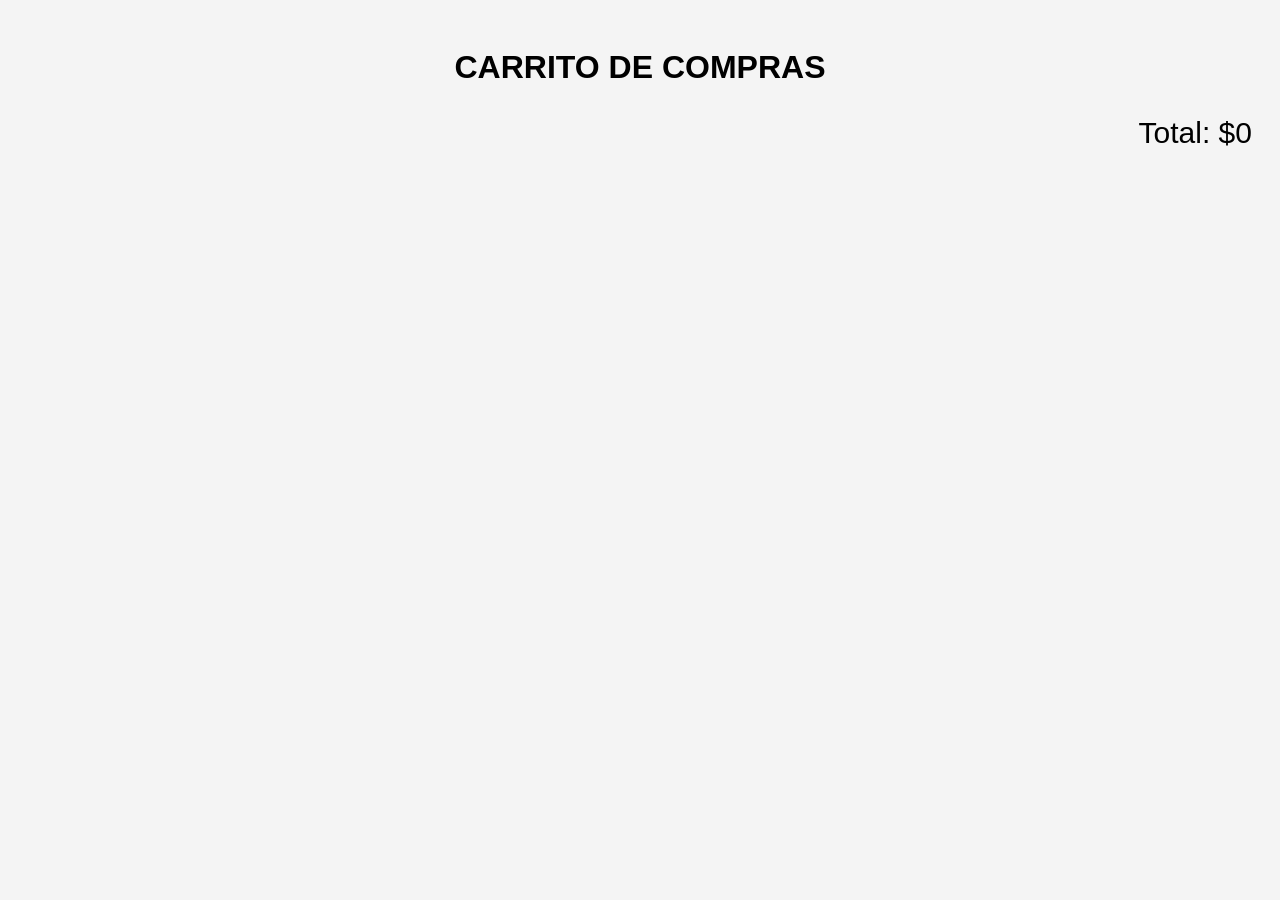
==== carrito.html @ b1c3447f "YA" ====
<!DOCTYPE html>
<html lang="es">
<head>
<meta charset="UTF-8">
<meta name="viewport" content="width=device-width, initial-scale=1.0">
<title>Carrito - LUBRI EXPRES</title>

<style>

body{
font-family:Arial;
background:#f4f4f4;
padding:20px;
}

h1{
text-align:center;
margin-bottom:30px;
}

.contenedor{
max-width:900px;
margin:auto;
}
url('https://images.unsplash.com/photo-1503376780353-7e6692767b70?q=80&w=1600');

.item{
background:white;
padding:20px;
margin-bottom:20px;
display:flex;
align-items:center;
gap:20px;
border-radius:10px;
box-shadow:0 0 10px rgba(0,0,0,.1);
}

.item img{
width:150px;
height:150px;
object-fit:cover;
border-radius:10px;
}

button{
padding:10px 20px;
border:none;
background:red;
color:white;
cursor:pointer;
border-radius:5px;
}

.total{
font-size:30px;
text-align:right;
margin-top:20px;
}

</style>

</head>
<body>

<h1>CARRITO DE COMPRAS</h1>

<div class="contenedor" id="contenedor"></div>

<div class="total" id="total"></div>

<script>

let carrito = JSON.parse(localStorage.getItem('carrito')) || [];

let contenedor = document.getElementById('contenedor');

let total = 0;

function mostrarCarrito(){

contenedor.innerHTML='';

total = 0;

carrito.forEach((producto,index)=>{

total += parseFloat(producto.precio.replace('$',''));

contenedor.innerHTML += `

<div class="item">

<img src="${producto.img1}">

<div>

<h2>${producto.nombre}</h2>

<p>${producto.descripcion}</p>

<h3>${producto.precio}</h3>

<button onclick="eliminar(${index})">Eliminar</button>

</div>

</div>

`;

});

document.getElementById('total').innerText =
'Total: $' + total;

}

function eliminar(index){

carrito.splice(index,1);

localStorage.setItem('carrito',JSON.stringify(carrito));

mostrarCarrito();

}

mostrarCarrito();

</script>

</body>
</html>
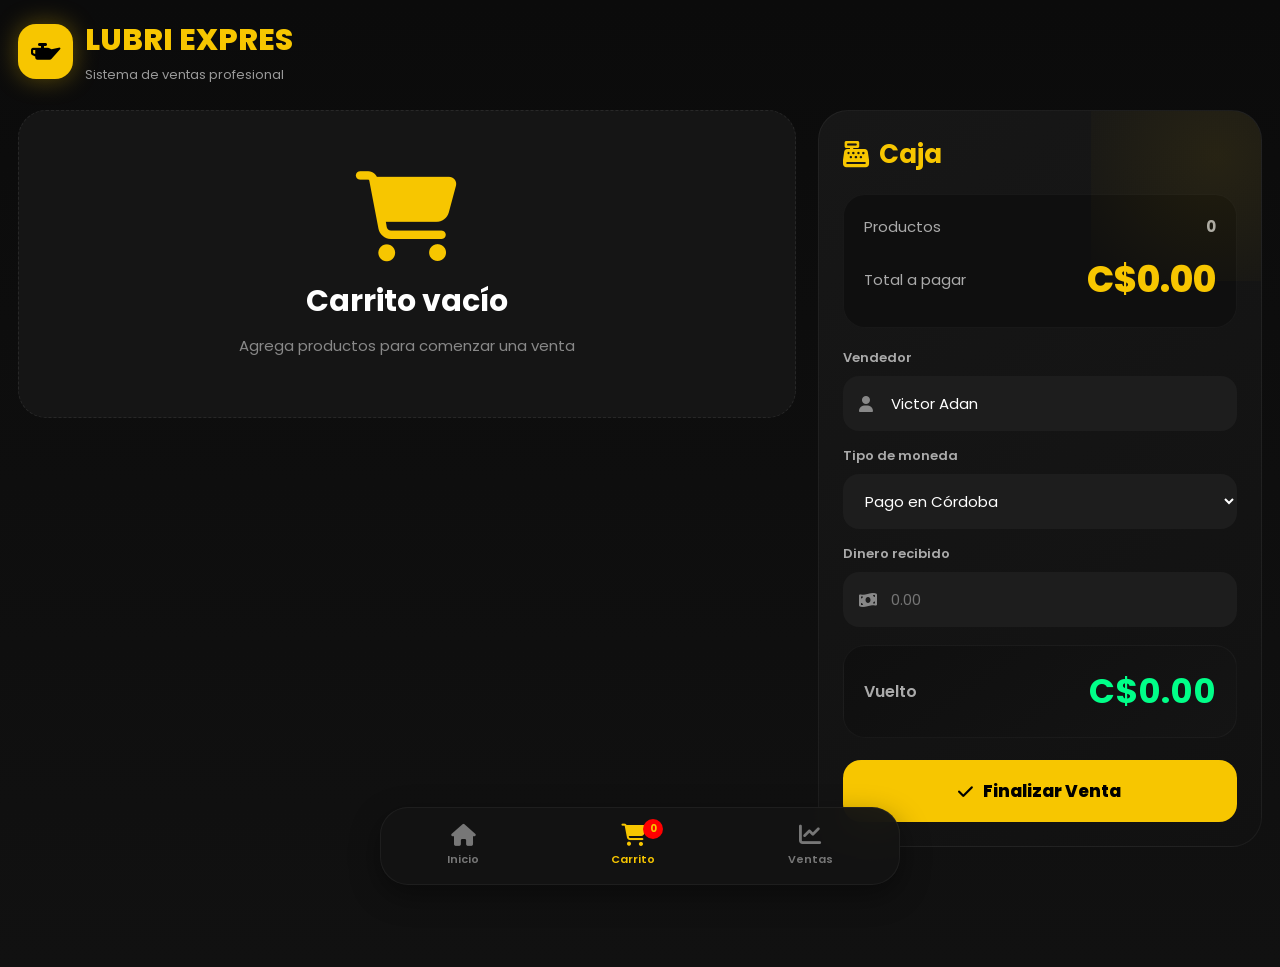
==== commit b8911e78: "ya" ====
--- a/carrito.html
+++ b/carrito.html
@@ -1,109 +1,966 @@
-
 <!DOCTYPE html>
 <html lang="es">
 <head>
+
 <meta charset="UTF-8">
-<meta name="viewport" content="width=device-width, initial-scale=1.0">
+<meta name="viewport"
+content="width=device-width, initial-scale=1.0">
+
 <title>Carrito - LUBRI EXPRES</title>
 
+<link rel="stylesheet"
+href="https://cdnjs.cloudflare.com/ajax/libs/font-awesome/6.5.1/css/all.min.css"/>
+
+<link href="https://fonts.googleapis.com/css2?family=Poppins:wght@300;400;500;600;700;800&display=swap"
+rel="stylesheet">
+
 <style>
 
+*{
+margin:0;
+padding:0;
+box-sizing:border-box;
+font-family:'Poppins',sans-serif;
+}
+
 body{
-font-family:Arial;
-background:#f4f4f4;
-padding:20px;
-}
-
-h1{
-text-align:center;
-margin-bottom:30px;
-}
-
-.contenedor{
-max-width:900px;
+background:
+linear-gradient(to bottom,#0b0b0b,#111);
+color:white;
+overflow-x:hidden;
+padding:18px;
+padding-bottom:120px;
+}
+
+/* HEADER */
+
+.header{
+max-width:1300px;
 margin:auto;
-}
-url('https://images.unsplash.com/photo-1503376780353-7e6692767b70?q=80&w=1600');
-
-.item{
-background:white;
-padding:20px;
-margin-bottom:20px;
+margin-bottom:25px;
+display:flex;
+justify-content:space-between;
+align-items:center;
+flex-wrap:wrap;
+gap:15px;
+}
+
+.logo{
 display:flex;
 align-items:center;
-gap:20px;
-border-radius:10px;
-box-shadow:0 0 10px rgba(0,0,0,.1);
-}
-
-.item img{
+gap:12px;
+}
+
+.logo-box{
+width:55px;
+height:55px;
+border-radius:18px;
+background:#f7c600;
+display:flex;
+justify-content:center;
+align-items:center;
+color:black;
+font-size:24px;
+box-shadow:
+0 0 25px rgba(247,198,0,.35);
+}
+
+.logo h1{
+font-size:30px;
+font-weight:800;
+color:#f7c600;
+}
+
+.logo p{
+font-size:13px;
+color:#999;
+margin-top:2px;
+}
+
+/* MAIN */
+
+.main{
+max-width:1300px;
+margin:auto;
+display:grid;
+grid-template-columns:1.4fr .8fr;
+gap:22px;
+align-items:start;
+}
+
+/* PRODUCTOS */
+
+.products{
+display:grid;
+gap:16px;
+}
+
+.card{
+background:
+linear-gradient(
+145deg,
+#171717,
+#111
+);
+border-radius:26px;
+padding:16px;
+display:flex;
+gap:15px;
+align-items:center;
+border:1px solid rgba(255,255,255,.05);
+transition:.35s;
+position:relative;
+overflow:hidden;
+}
+
+.card::before{
+content:'';
+position:absolute;
+top:-50%;
+right:-50%;
+width:200px;
+height:200px;
+background:
+radial-gradient(
+rgba(247,198,0,.10),
+transparent
+);
+}
+
+.card:hover{
+transform:translateY(-4px);
+box-shadow:
+0 15px 35px rgba(0,0,0,.45),
+0 0 30px rgba(247,198,0,.10);
+}
+
+.card img{
+width:110px;
+height:110px;
+background:white;
+border-radius:20px;
+padding:10px;
+object-fit:contain;
+}
+
+.info{
+flex:1;
+}
+
+.info h3{
+font-size:20px;
+margin-bottom:6px;
+}
+
+.info p{
+font-size:13px;
+color:#999;
+line-height:1.6;
+margin-bottom:12px;
+}
+
+.price{
+display:inline-flex;
+align-items:center;
+gap:6px;
+padding:10px 16px;
+border-radius:14px;
+background:#f7c60015;
+color:#f7c600;
+font-size:22px;
+font-weight:800;
+}
+
+.delete{
+width:50px;
+height:50px;
+border:none;
+border-radius:16px;
+background:#ff3838;
+color:white;
+font-size:18px;
+cursor:pointer;
+transition:.3s;
+}
+
+.delete:hover{
+transform:scale(1.08);
+background:#ff1f1f;
+}
+
+/* PANEL */
+
+.panel{
+background:
+linear-gradient(
+145deg,
+#171717,
+#111
+);
+border-radius:30px;
+padding:24px;
+border:1px solid rgba(255,255,255,.05);
+position:sticky;
+top:15px;
+overflow:hidden;
+}
+
+.panel::before{
+content:'';
+position:absolute;
+top:-80px;
+right:-80px;
+width:250px;
+height:250px;
+background:
+radial-gradient(
+rgba(247,198,0,.08),
+transparent
+);
+}
+
+.panel h2{
+font-size:26px;
+margin-bottom:20px;
+color:#f7c600;
+display:flex;
+align-items:center;
+gap:10px;
+}
+
+/* RESUMEN */
+
+.resume{
+background:#0f0f0f;
+padding:20px;
+border-radius:22px;
+margin-bottom:20px;
+border:1px solid rgba(255,255,255,.04);
+}
+
+.row{
+display:flex;
+justify-content:space-between;
+align-items:center;
+margin-bottom:14px;
+font-size:15px;
+color:#aaa;
+}
+
+.row:last-child{
+margin-bottom:0;
+}
+
+.total{
+font-size:36px;
+font-weight:800;
+color:#f7c600;
+}
+
+/* INPUTS */
+
+label{
+display:block;
+margin-bottom:8px;
+margin-top:15px;
+font-size:13px;
+color:#aaa;
+font-weight:600;
+}
+
+.input-box{
+position:relative;
+}
+
+.input-box i{
+position:absolute;
+left:16px;
+top:50%;
+transform:translateY(-50%);
+color:#888;
+}
+
+input,
+select{
+width:100%;
+padding:16px 16px 16px 48px;
+border:none;
+outline:none;
+border-radius:16px;
+background:#1d1d1d;
+color:white;
+font-size:15px;
+transition:.3s;
+}
+
+select{
+padding-left:18px;
+}
+
+input:focus,
+select:focus{
+outline:2px solid #f7c600;
+background:#232323;
+}
+
+/* CONVERSION */
+
+.conversion{
+margin-top:12px;
+padding:14px;
+border-radius:16px;
+background:#0f0f0f;
+font-size:14px;
+color:#00ff88;
+display:none;
+font-weight:600;
+border:1px solid rgba(0,255,136,.15);
+}
+
+/* VUELTO */
+
+.change{
+margin-top:18px;
+padding:20px;
+border-radius:22px;
+background:
+linear-gradient(
+145deg,
+#0f0f0f,
+#141414
+);
+display:flex;
+justify-content:space-between;
+align-items:center;
+border:1px solid rgba(255,255,255,.04);
+}
+
+.change span{
+font-size:16px;
+color:#aaa;
+font-weight:600;
+}
+
+.change strong{
+font-size:34px;
+color:#00ff88;
+}
+
+/* BOTON */
+
+.btn{
+width:100%;
+padding:18px;
+margin-top:22px;
+border:none;
+border-radius:18px;
+background:#f7c600;
+font-size:17px;
+font-weight:800;
+cursor:pointer;
+transition:.35s;
+display:flex;
+justify-content:center;
+align-items:center;
+gap:10px;
+}
+
+.btn:hover{
+transform:translateY(-3px);
+background:white;
+box-shadow:
+0 10px 25px rgba(247,198,0,.25);
+}
+
+/* EMPTY */
+
+.empty{
+background:#151515;
+border-radius:28px;
+padding:60px 25px;
+text-align:center;
+border:1px dashed rgba(255,255,255,.08);
+}
+
+.empty i{
+font-size:90px;
+color:#f7c600;
+margin-bottom:18px;
+}
+
+.empty h2{
+font-size:30px;
+margin-bottom:10px;
+}
+
+.empty p{
+color:#888;
+font-size:15px;
+}
+
+/* ALERTAS */
+
+.alert-container{
+position:fixed;
+top:20px;
+right:20px;
+display:flex;
+flex-direction:column;
+gap:14px;
+z-index:999999;
+}
+
+.alert{
+min-width:330px;
+background:#151515;
+padding:16px;
+border-radius:20px;
+display:flex;
+align-items:center;
+gap:14px;
+box-shadow:
+0 15px 35px rgba(0,0,0,.45);
+animation:show .4s ease;
+position:relative;
+overflow:hidden;
+border:1px solid rgba(255,255,255,.05);
+}
+
+.alert::before{
+content:'';
+position:absolute;
+left:0;
+top:0;
+width:5px;
+height:100%;
+}
+
+.alert.success::before{
+background:#00ff88;
+}
+
+.alert.error::before{
+background:#ff3b3b;
+}
+
+.alert.warning::before{
+background:#ffb300;
+}
+
+.alert i{
+font-size:22px;
+}
+
+.alert.success i{
+color:#00ff88;
+}
+
+.alert.error i{
+color:#ff3b3b;
+}
+
+.alert.warning i{
+color:#ffb300;
+}
+
+.alert h4{
+font-size:14px;
+margin-bottom:3px;
+}
+
+.alert p{
+font-size:12px;
+color:#999;
+}
+
+@keyframes show{
+
+from{
+opacity:0;
+transform:translateX(100px);
+}
+
+to{
+opacity:1;
+transform:translateX(0);
+}
+
+}
+
+/* NAV */
+
+.bottom-nav{
+position:fixed;
+bottom:15px;
+left:50%;
+transform:translateX(-50%);
+width:92%;
+max-width:520px;
+height:78px;
+background:rgba(20,20,20,.95);
+backdrop-filter:blur(18px);
+border-radius:28px;
+display:flex;
+justify-content:space-around;
+align-items:center;
+border:1px solid rgba(255,255,255,.05);
+z-index:999999;
+box-shadow:
+0 10px 30px rgba(0,0,0,.4);
+}
+
+.bottom-btn{
+background:none;
+border:none;
+display:flex;
+flex-direction:column;
+align-items:center;
+gap:5px;
+color:#777;
+font-size:11px;
+font-weight:600;
+cursor:pointer;
+transition:.3s;
+position:relative;
+}
+
+.bottom-btn i{
+font-size:22px;
+}
+
+.bottom-btn.active,
+.bottom-btn:hover{
+color:#f7c600;
+}
+
+.badge{
+position:absolute;
+top:-5px;
+right:-8px;
+background:red;
+min-width:20px;
+height:20px;
+padding:0 5px;
+border-radius:50px;
+display:flex;
+justify-content:center;
+align-items:center;
+font-size:10px;
+font-weight:bold;
+}
+
+/* RESPONSIVE */
+
+@media(max-width:950px){
+
+.main{
+grid-template-columns:1fr;
+}
+
+.panel{
+position:relative;
+top:0;
+}
+
+}
+
+@media(max-width:700px){
+
+body{
+padding:12px;
+padding-bottom:120px;
+}
+
+.logo h1{
+font-size:24px;
+}
+
+.card{
+flex-direction:column;
+text-align:center;
+}
+
+.card img{
 width:150px;
 height:150px;
-object-fit:cover;
-border-radius:10px;
-}
-
-button{
-padding:10px 20px;
-border:none;
-background:red;
-color:white;
-cursor:pointer;
-border-radius:5px;
+}
+
+.delete{
+width:100%;
+height:48px;
 }
 
 .total{
-font-size:30px;
-text-align:right;
-margin-top:20px;
+font-size:28px;
+}
+
+.change strong{
+font-size:26px;
+}
+
+.alert{
+min-width:auto;
+width:100%;
+}
+
+.alert-container{
+left:10px;
+right:10px;
+}
+
 }
 
 </style>
-
 </head>
+
 <body>
 
-<h1>CARRITO DE COMPRAS</h1>
-
-<div class="contenedor" id="contenedor"></div>
-
-<div class="total" id="total"></div>
+<div class="alert-container"
+id="alertContainer"></div>
+
+<!-- HEADER -->
+
+<div class="header">
+
+<div class="logo">
+
+<div class="logo-box">
+
+<i class="fa-solid fa-oil-can"></i>
+
+</div>
+
+<div>
+
+<h1>LUBRI EXPRES</h1>
+
+<p>
+Sistema de ventas profesional
+</p>
+
+</div>
+
+</div>
+
+</div>
+
+<!-- MAIN -->
+
+<div class="main">
+
+<!-- PRODUCTOS -->
+
+<div>
+
+<div class="products"
+id="carrito"></div>
+
+<div id="vacio"></div>
+
+</div>
+
+<!-- PANEL -->
+
+<div class="panel">
+
+<h2>
+
+<i class="fa-solid fa-cash-register"></i>
+
+Caja
+
+</h2>
+
+<div class="resume">
+
+<div class="row">
+
+<span>Productos</span>
+
+<strong id="cantidad">
+0
+</strong>
+
+</div>
+
+<div class="row">
+
+<span>Total a pagar</span>
+
+<div class="total"
+id="total">
+
+C$0.00
+
+</div>
+
+</div>
+
+</div>
+
+<label>
+Vendedor
+</label>
+
+<div class="input-box">
+
+<i class="fa-solid fa-user"></i>
+
+<input
+type="text"
+id="vendedor"
+value="Victor Adan"
+>
+
+</div>
+
+<label>
+Tipo de moneda
+</label>
+
+<select
+id="moneda"
+onchange="calcularVuelto()"
+>
+
+<option value="cordoba">
+Pago en Córdoba
+</option>
+
+<option value="dolar">
+Pago en Dólares
+</option>
+
+</select>
+
+<label>
+Dinero recibido
+</label>
+
+<div class="input-box">
+
+<i class="fa-solid fa-money-bill-wave"></i>
+
+<input
+type="number"
+id="recibido"
+placeholder="0.00"
+oninput="calcularVuelto()"
+>
+
+</div>
+
+<div class="conversion"
+id="conversion"></div>
+
+<div class="change">
+
+<span>Vuelto</span>
+
+<strong id="vuelto">
+C$0.00
+</strong>
+
+</div>
+
+<button
+class="btn"
+onclick="finalizarVenta()"
+>
+
+<i class="fa-solid fa-check"></i>
+
+Finalizar Venta
+
+</button>
+
+</div>
+
+</div>
+
+<!-- NAV -->
+
+<div class="bottom-nav">
+
+<button class="bottom-btn"
+onclick="window.location.href='index.html'">
+
+<i class="fa-solid fa-house"></i>
+
+<span>Inicio</span>
+
+</button>
+
+<button class="bottom-btn active">
+
+<i class="fa-solid fa-cart-shopping"></i>
+
+<span>Carrito</span>
+
+<div class="badge"
+id="cart-count">
+0
+</div>
+
+</button>
+
+<button class="bottom-btn"
+onclick="window.location.href='registro.html'">
+
+<i class="fa-solid fa-chart-line"></i>
+
+<span>Ventas</span>
+
+</button>
+
+</div>
 
 <script>
 
-let carrito = JSON.parse(localStorage.getItem('carrito')) || [];
-
-let contenedor = document.getElementById('contenedor');
+/* CONFIG */
+
+const cambioDolar = 36.50;
+
+/* STORAGE */
+
+let carrito =
+JSON.parse(
+localStorage.getItem('carrito')
+) || [];
+
+const container =
+document.getElementById('carrito');
+
+const vacio =
+document.getElementById('vacio');
+
+const totalBox =
+document.getElementById('total');
+
+/* ALERTAS */
+
+function alerta(
+tipo,
+titulo,
+mensaje,
+icono
+){
+
+const box =
+document.getElementById(
+'alertContainer'
+);
+
+const alert =
+document.createElement('div');
+
+alert.className =
+`alert ${tipo}`;
+
+alert.innerHTML = `
+
+<i class="fa-solid ${icono}"></i>
+
+<div>
+
+<h4>${titulo}</h4>
+
+<p>${mensaje}</p>
+
+</div>
+
+`;
+
+box.appendChild(alert);
+
+setTimeout(()=>{
+
+alert.style.opacity='0';
+
+alert.style.transform=
+'translateX(120px)';
+
+setTimeout(()=>{
+
+alert.remove();
+
+},300);
+
+},3200);
+
+}
+
+/* RENDER */
+
+function render(){
+
+container.innerHTML='';
+
+if(carrito.length === 0){
+
+vacio.innerHTML = `
+
+<div class="empty">
+
+<i class="fa-solid fa-cart-shopping"></i>
+
+<h2>
+Carrito vacío
+</h2>
+
+<p>
+Agrega productos para comenzar una venta
+</p>
+
+</div>
+
+`;
+
+document.getElementById('cantidad')
+.innerText='0';
+
+totalBox.innerText='C$0.00';
+
+return;
+
+}
+
+vacio.innerHTML='';
 
 let total = 0;
 
-function mostrarCarrito(){
-
-contenedor.innerHTML='';
-
-total = 0;
-
-carrito.forEach((producto,index)=>{
-
-total += parseFloat(producto.precio.replace('$',''));
-
-contenedor.innerHTML += `
-
-<div class="item">
-
-<img src="${producto.img1}">
-
-<div>
-
-<h2>${producto.nombre}</h2>
-
-<p>${producto.descripcion}</p>
-
-<h3>${producto.precio}</h3>
-
-<button onclick="eliminar(${index})">Eliminar</button>
-
-</div>
+carrito.forEach((p,i)=>{
+
+total += p.price;
+
+container.innerHTML += `
+
+<div class="card">
+
+<img src="${p.images[0]}">
+
+<div class="info">
+
+<h3>${p.name}</h3>
+
+<p>${p.description}</p>
+
+<div class="price">
+
+C$${p.price.toFixed(2)}
+
+</div>
+
+</div>
+
+<button
+class="delete"
+onclick="eliminar(${i})"
+>
+
+<i class="fa-solid fa-trash"></i>
+
+</button>
 
 </div>
 
@@ -111,24 +968,277 @@
 
 });
 
-document.getElementById('total').innerText =
-'Total: $' + total;
-
-}
-
-function eliminar(index){
-
-carrito.splice(index,1);
-
-localStorage.setItem('carrito',JSON.stringify(carrito));
-
-mostrarCarrito();
-
-}
-
-mostrarCarrito();
+document.getElementById('cantidad')
+.innerText =
+carrito.length;
+
+document.getElementById('cart-count')
+.innerText =
+carrito.length;
+
+totalBox.innerText =
+'C$' + total.toFixed(2);
+
+calcularVuelto();
+
+}
+
+/* ELIMINAR */
+
+function eliminar(i){
+
+const producto =
+carrito[i];
+
+carrito.splice(i,1);
+
+localStorage.setItem(
+'carrito',
+JSON.stringify(carrito)
+);
+
+render();
+
+alerta(
+'warning',
+'Producto eliminado',
+producto.name + ' eliminado',
+'fa-trash'
+);
+
+}
+
+/* VUELTO */
+
+function calcularVuelto(){
+
+const recibido =
+Number(
+document.getElementById(
+'recibido'
+).value
+);
+
+const moneda =
+document.getElementById(
+'moneda'
+).value;
+
+const total =
+carrito.reduce(
+(a,b)=>a+b.price,
+0
+);
+
+let vuelto = 0;
+
+const conversion =
+document.getElementById(
+'conversion'
+);
+
+if(moneda === 'dolar'){
+
+const convertido =
+recibido * cambioDolar;
+
+vuelto =
+convertido - total;
+
+conversion.style.display =
+'block';
+
+conversion.innerHTML = `
+
+US$${recibido.toFixed(2)}
+=
+C$${convertido.toFixed(2)}
+
+`;
+
+}else{
+
+vuelto =
+recibido - total;
+
+conversion.style.display =
+'none';
+
+}
+
+document.getElementById('vuelto')
+.innerText =
+'C$' +
+(vuelto > 0
+? vuelto.toFixed(2)
+: '0.00');
+
+if(vuelto < 0){
+
+document.getElementById('vuelto')
+.style.color='#ff4d4d';
+
+}else{
+
+document.getElementById('vuelto')
+.style.color='#00ff88';
+
+}
+
+}
+
+/* FINALIZAR */
+
+function finalizarVenta(){
+
+if(carrito.length === 0){
+
+alerta(
+'error',
+'Carrito vacío',
+'Agrega productos antes de vender',
+'fa-cart-shopping'
+);
+
+return;
+
+}
+
+const vendedor =
+document.getElementById(
+'vendedor'
+).value;
+
+const recibido =
+Number(
+document.getElementById(
+'recibido'
+).value
+);
+
+const moneda =
+document.getElementById(
+'moneda'
+).value;
+
+const total =
+carrito.reduce(
+(a,b)=>a+b.price,
+0
+);
+
+let recibidoFinal =
+moneda === 'dolar'
+? recibido * cambioDolar
+: recibido;
+
+if(recibidoFinal < total){
+
+alerta(
+'error',
+'Dinero insuficiente',
+'El monto recibido no cubre la venta',
+'fa-money-bill'
+);
+
+return;
+
+}
+
+const vuelto =
+recibidoFinal - total;
+
+/* INVENTARIO */
+
+let inventario =
+JSON.parse(
+localStorage.getItem(
+'inventario'
+)
+) || {};
+
+carrito.forEach(producto=>{
+
+if(
+inventario[producto.name]
+!= null
+){
+
+inventario[producto.name]--;
+
+}
+
+});
+
+localStorage.setItem(
+'inventario',
+JSON.stringify(inventario)
+);
+
+/* VENTAS */
+
+let ventas =
+JSON.parse(
+localStorage.getItem(
+'ventas'
+)
+) || [];
+
+ventas.push({
+
+fecha:
+new Date()
+.toLocaleString(),
+
+vendedor,
+
+productos:carrito,
+
+moneda,
+
+total:
+'C$' + total.toFixed(2),
+
+recibido:
+moneda === 'dolar'
+? '$' + recibido.toFixed(2)
+: 'C$' + recibido.toFixed(2),
+
+vuelto:
+'C$' + vuelto.toFixed(2)
+
+});
+
+localStorage.setItem(
+'ventas',
+JSON.stringify(ventas)
+);
+
+/* LIMPIAR */
+
+localStorage.removeItem('carrito');
+
+alerta(
+'success',
+'Venta realizada',
+'La venta fue registrada',
+'fa-circle-check'
+);
+
+setTimeout(()=>{
+
+window.location.href =
+'registro.html';
+
+},1600);
+
+}
+
+/* START */
+
+render();
 
 </script>
 
 </body>
-</html>
+</html>
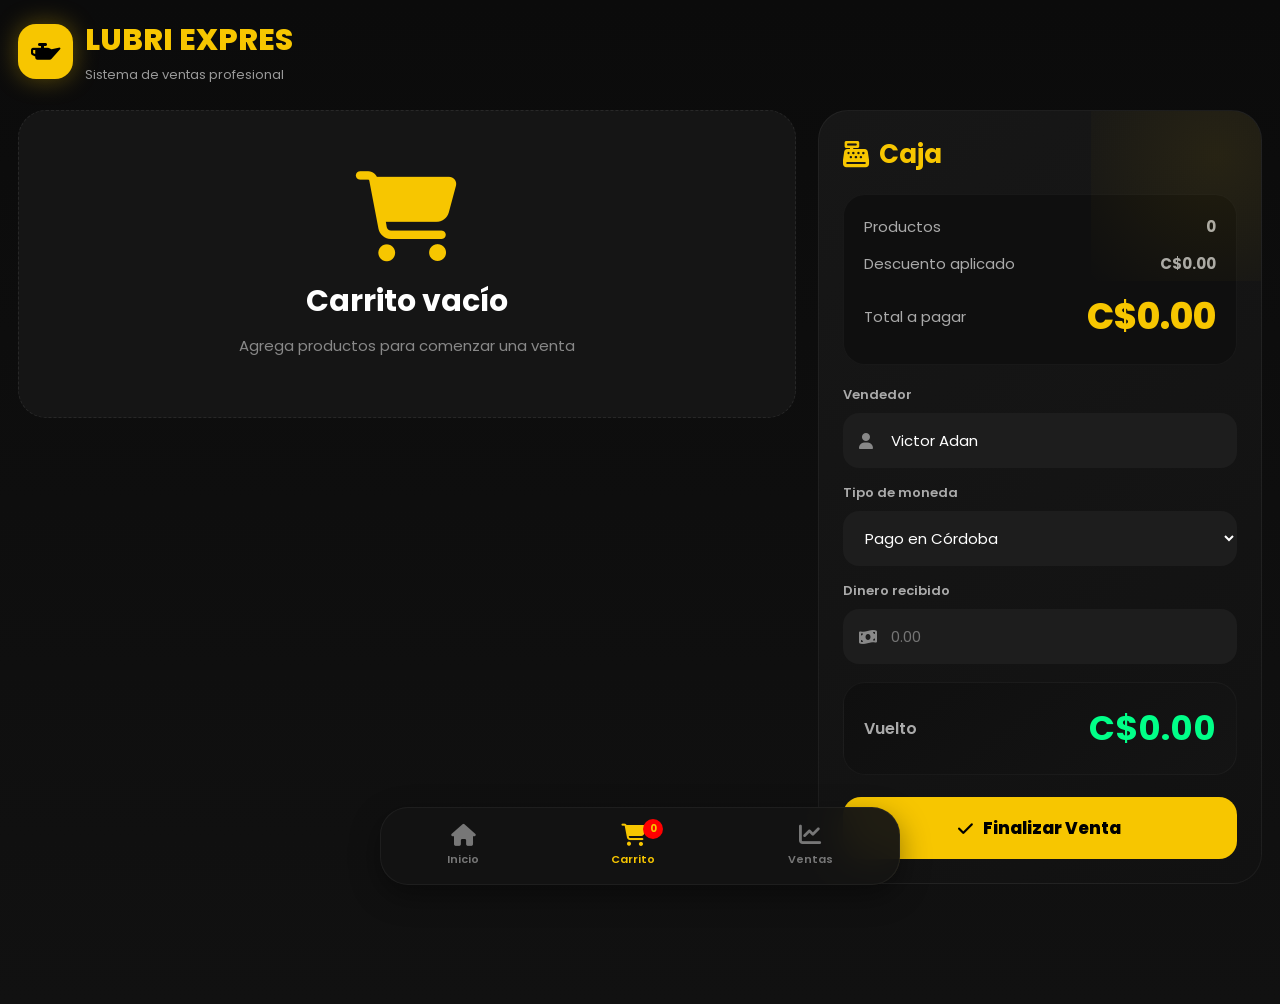
==== commit 51e1efc6: "YA" ====
--- a/carrito.html
+++ b/carrito.html
@@ -3,10 +3,11 @@
 <head>
 
 <meta charset="UTF-8">
-<meta name="viewport"
-content="width=device-width, initial-scale=1.0">
+<meta name="viewport" content="width=device-width, initial-scale=1.0">
 
 <title>Carrito - LUBRI EXPRES</title>
+
+<link rel="stylesheet" href="estilos.css">
 
 <link rel="stylesheet"
 href="https://cdnjs.cloudflare.com/ajax/libs/font-awesome/6.5.1/css/all.min.css"/>
@@ -14,633 +15,28 @@
 <link href="https://fonts.googleapis.com/css2?family=Poppins:wght@300;400;500;600;700;800&display=swap"
 rel="stylesheet">
 
-<style>
-
-*{
-margin:0;
-padding:0;
-box-sizing:border-box;
-font-family:'Poppins',sans-serif;
-}
-
-body{
-background:
-linear-gradient(to bottom,#0b0b0b,#111);
-color:white;
-overflow-x:hidden;
-padding:18px;
-padding-bottom:120px;
-}
-
-/* HEADER */
-
-.header{
-max-width:1300px;
-margin:auto;
-margin-bottom:25px;
-display:flex;
-justify-content:space-between;
-align-items:center;
-flex-wrap:wrap;
-gap:15px;
-}
-
-.logo{
-display:flex;
-align-items:center;
-gap:12px;
-}
-
-.logo-box{
-width:55px;
-height:55px;
-border-radius:18px;
-background:#f7c600;
-display:flex;
-justify-content:center;
-align-items:center;
-color:black;
-font-size:24px;
-box-shadow:
-0 0 25px rgba(247,198,0,.35);
-}
-
-.logo h1{
-font-size:30px;
-font-weight:800;
-color:#f7c600;
-}
-
-.logo p{
-font-size:13px;
-color:#999;
-margin-top:2px;
-}
-
-/* MAIN */
-
-.main{
-max-width:1300px;
-margin:auto;
-display:grid;
-grid-template-columns:1.4fr .8fr;
-gap:22px;
-align-items:start;
-}
-
-/* PRODUCTOS */
-
-.products{
-display:grid;
-gap:16px;
-}
-
-.card{
-background:
-linear-gradient(
-145deg,
-#171717,
-#111
-);
-border-radius:26px;
-padding:16px;
-display:flex;
-gap:15px;
-align-items:center;
-border:1px solid rgba(255,255,255,.05);
-transition:.35s;
-position:relative;
-overflow:hidden;
-}
-
-.card::before{
-content:'';
-position:absolute;
-top:-50%;
-right:-50%;
-width:200px;
-height:200px;
-background:
-radial-gradient(
-rgba(247,198,0,.10),
-transparent
-);
-}
-
-.card:hover{
-transform:translateY(-4px);
-box-shadow:
-0 15px 35px rgba(0,0,0,.45),
-0 0 30px rgba(247,198,0,.10);
-}
-
-.card img{
-width:110px;
-height:110px;
-background:white;
-border-radius:20px;
-padding:10px;
-object-fit:contain;
-}
-
-.info{
-flex:1;
-}
-
-.info h3{
-font-size:20px;
-margin-bottom:6px;
-}
-
-.info p{
-font-size:13px;
-color:#999;
-line-height:1.6;
-margin-bottom:12px;
-}
-
-.price{
-display:inline-flex;
-align-items:center;
-gap:6px;
-padding:10px 16px;
-border-radius:14px;
-background:#f7c60015;
-color:#f7c600;
-font-size:22px;
-font-weight:800;
-}
-
-.delete{
-width:50px;
-height:50px;
-border:none;
-border-radius:16px;
-background:#ff3838;
-color:white;
-font-size:18px;
-cursor:pointer;
-transition:.3s;
-}
-
-.delete:hover{
-transform:scale(1.08);
-background:#ff1f1f;
-}
-
-/* PANEL */
-
-.panel{
-background:
-linear-gradient(
-145deg,
-#171717,
-#111
-);
-border-radius:30px;
-padding:24px;
-border:1px solid rgba(255,255,255,.05);
-position:sticky;
-top:15px;
-overflow:hidden;
-}
-
-.panel::before{
-content:'';
-position:absolute;
-top:-80px;
-right:-80px;
-width:250px;
-height:250px;
-background:
-radial-gradient(
-rgba(247,198,0,.08),
-transparent
-);
-}
-
-.panel h2{
-font-size:26px;
-margin-bottom:20px;
-color:#f7c600;
-display:flex;
-align-items:center;
-gap:10px;
-}
-
-/* RESUMEN */
-
-.resume{
-background:#0f0f0f;
-padding:20px;
-border-radius:22px;
-margin-bottom:20px;
-border:1px solid rgba(255,255,255,.04);
-}
-
-.row{
-display:flex;
-justify-content:space-between;
-align-items:center;
-margin-bottom:14px;
-font-size:15px;
-color:#aaa;
-}
-
-.row:last-child{
-margin-bottom:0;
-}
-
-.total{
-font-size:36px;
-font-weight:800;
-color:#f7c600;
-}
-
-/* INPUTS */
-
-label{
-display:block;
-margin-bottom:8px;
-margin-top:15px;
-font-size:13px;
-color:#aaa;
-font-weight:600;
-}
-
-.input-box{
-position:relative;
-}
-
-.input-box i{
-position:absolute;
-left:16px;
-top:50%;
-transform:translateY(-50%);
-color:#888;
-}
-
-input,
-select{
-width:100%;
-padding:16px 16px 16px 48px;
-border:none;
-outline:none;
-border-radius:16px;
-background:#1d1d1d;
-color:white;
-font-size:15px;
-transition:.3s;
-}
-
-select{
-padding-left:18px;
-}
-
-input:focus,
-select:focus{
-outline:2px solid #f7c600;
-background:#232323;
-}
-
-/* CONVERSION */
-
-.conversion{
-margin-top:12px;
-padding:14px;
-border-radius:16px;
-background:#0f0f0f;
-font-size:14px;
-color:#00ff88;
-display:none;
-font-weight:600;
-border:1px solid rgba(0,255,136,.15);
-}
-
-/* VUELTO */
-
-.change{
-margin-top:18px;
-padding:20px;
-border-radius:22px;
-background:
-linear-gradient(
-145deg,
-#0f0f0f,
-#141414
-);
-display:flex;
-justify-content:space-between;
-align-items:center;
-border:1px solid rgba(255,255,255,.04);
-}
-
-.change span{
-font-size:16px;
-color:#aaa;
-font-weight:600;
-}
-
-.change strong{
-font-size:34px;
-color:#00ff88;
-}
-
-/* BOTON */
-
-.btn{
-width:100%;
-padding:18px;
-margin-top:22px;
-border:none;
-border-radius:18px;
-background:#f7c600;
-font-size:17px;
-font-weight:800;
-cursor:pointer;
-transition:.35s;
-display:flex;
-justify-content:center;
-align-items:center;
-gap:10px;
-}
-
-.btn:hover{
-transform:translateY(-3px);
-background:white;
-box-shadow:
-0 10px 25px rgba(247,198,0,.25);
-}
-
-/* EMPTY */
-
-.empty{
-background:#151515;
-border-radius:28px;
-padding:60px 25px;
-text-align:center;
-border:1px dashed rgba(255,255,255,.08);
-}
-
-.empty i{
-font-size:90px;
-color:#f7c600;
-margin-bottom:18px;
-}
-
-.empty h2{
-font-size:30px;
-margin-bottom:10px;
-}
-
-.empty p{
-color:#888;
-font-size:15px;
-}
-
-/* ALERTAS */
-
-.alert-container{
-position:fixed;
-top:20px;
-right:20px;
-display:flex;
-flex-direction:column;
-gap:14px;
-z-index:999999;
-}
-
-.alert{
-min-width:330px;
-background:#151515;
-padding:16px;
-border-radius:20px;
-display:flex;
-align-items:center;
-gap:14px;
-box-shadow:
-0 15px 35px rgba(0,0,0,.45);
-animation:show .4s ease;
-position:relative;
-overflow:hidden;
-border:1px solid rgba(255,255,255,.05);
-}
-
-.alert::before{
-content:'';
-position:absolute;
-left:0;
-top:0;
-width:5px;
-height:100%;
-}
-
-.alert.success::before{
-background:#00ff88;
-}
-
-.alert.error::before{
-background:#ff3b3b;
-}
-
-.alert.warning::before{
-background:#ffb300;
-}
-
-.alert i{
-font-size:22px;
-}
-
-.alert.success i{
-color:#00ff88;
-}
-
-.alert.error i{
-color:#ff3b3b;
-}
-
-.alert.warning i{
-color:#ffb300;
-}
-
-.alert h4{
-font-size:14px;
-margin-bottom:3px;
-}
-
-.alert p{
-font-size:12px;
-color:#999;
-}
-
-@keyframes show{
-
-from{
-opacity:0;
-transform:translateX(100px);
-}
-
-to{
-opacity:1;
-transform:translateX(0);
-}
-
-}
-
-/* NAV */
-
-.bottom-nav{
-position:fixed;
-bottom:15px;
-left:50%;
-transform:translateX(-50%);
-width:92%;
-max-width:520px;
-height:78px;
-background:rgba(20,20,20,.95);
-backdrop-filter:blur(18px);
-border-radius:28px;
-display:flex;
-justify-content:space-around;
-align-items:center;
-border:1px solid rgba(255,255,255,.05);
-z-index:999999;
-box-shadow:
-0 10px 30px rgba(0,0,0,.4);
-}
-
-.bottom-btn{
-background:none;
-border:none;
-display:flex;
-flex-direction:column;
-align-items:center;
-gap:5px;
-color:#777;
-font-size:11px;
-font-weight:600;
-cursor:pointer;
-transition:.3s;
-position:relative;
-}
-
-.bottom-btn i{
-font-size:22px;
-}
-
-.bottom-btn.active,
-.bottom-btn:hover{
-color:#f7c600;
-}
-
-.badge{
-position:absolute;
-top:-5px;
-right:-8px;
-background:red;
-min-width:20px;
-height:20px;
-padding:0 5px;
-border-radius:50px;
-display:flex;
-justify-content:center;
-align-items:center;
-font-size:10px;
-font-weight:bold;
-}
-
-/* RESPONSIVE */
-
-@media(max-width:950px){
-
-.main{
-grid-template-columns:1fr;
-}
-
-.panel{
-position:relative;
-top:0;
-}
-
-}
-
-@media(max-width:700px){
-
-body{
-padding:12px;
-padding-bottom:120px;
-}
-
-.logo h1{
-font-size:24px;
-}
-
-.card{
-flex-direction:column;
-text-align:center;
-}
-
-.card img{
-width:150px;
-height:150px;
-}
-
-.delete{
-width:100%;
-height:48px;
-}
-
-.total{
-font-size:28px;
-}
-
-.change strong{
-font-size:26px;
-}
-
-.alert{
-min-width:auto;
-width:100%;
-}
-
-.alert-container{
-left:10px;
-right:10px;
-}
-
-}
-
-</style>
 </head>
 
 <body>
 
-<div class="alert-container"
-id="alertContainer"></div>
+<div class="alert-container" id="alertContainer"></div>
 
 <!-- HEADER -->
 
 <div class="header">
 
-<div class="logo">
+    <div class="logo">
 
-<div class="logo-box">
+        <div class="logo-box">
+            <i class="fa-solid fa-oil-can"></i>
+        </div>
 
-<i class="fa-solid fa-oil-can"></i>
+        <div>
+            <h1>LUBRI EXPRES</h1>
+            <p>Sistema de ventas profesional</p>
+        </div>
 
-</div>
-
-<div>
-
-<h1>LUBRI EXPRES</h1>
-
-<p>
-Sistema de ventas profesional
-</p>
-
-</div>
-
-</div>
+    </div>
 
 </div>
 
@@ -648,597 +44,151 @@
 
 <div class="main">
 
-<!-- PRODUCTOS -->
+    <!-- PRODUCTOS -->
 
-<div>
+    <div>
 
-<div class="products"
-id="carrito"></div>
+        <!-- Aquí se cargan los productos -->
+        <div class="products" id="carrito"></div>
 
-<div id="vacio"></div>
+        <div id="vacio"></div>
+
+    </div>
+
+    <!-- PANEL DERECHO -->
+
+    <div class="panel">
+
+        <h2>
+            <i class="fa-solid fa-cash-register"></i>
+            Caja
+        </h2>
+
+        <div class="resume">
+
+            <div class="row">
+                <span>Productos</span>
+                <strong id="cantidad">0</strong>
+            </div>
+
+            <div class="row">
+                <span>Descuento aplicado</span>
+                <strong id="descuentoTotal">
+                    C$0.00
+                </strong>
+            </div>
+
+            <div class="row">
+                <span>Total a pagar</span>
+                <div class="total" id="total">
+                    C$0.00
+                </div>
+            </div>
+
+        </div>
+
+        <label>Vendedor</label>
+
+        <div class="input-box">
+            <i class="fa-solid fa-user"></i>
+            <input
+                type="text"
+                id="vendedor"
+                value="Victor Adan">
+        </div>
+
+        <label>Tipo de moneda</label>
+
+        <select
+            id="moneda"
+            onchange="calcularVuelto()">
+
+            <option value="cordoba">
+                Pago en Córdoba
+            </option>
+
+            <option value="dolar">
+                Pago en Dólares
+            </option>
+
+        </select>
+
+        <label>Dinero recibido</label>
+
+        <div class="input-box">
+
+            <i class="fa-solid fa-money-bill-wave"></i>
+
+            <input
+                type="number"
+                id="recibido"
+                placeholder="0.00"
+                oninput="calcularVuelto()">
+
+        </div>
+
+        <div class="conversion" id="conversion"></div>
+
+        <div class="change">
+
+            <span>Vuelto</span>
+
+            <strong id="vuelto">
+                C$0.00
+            </strong>
+
+        </div>
+
+        <button
+            class="btn"
+            onclick="finalizarVenta()">
+
+            <i class="fa-solid fa-check"></i>
+            Finalizar Venta
+
+        </button>
+
+    </div>
 
 </div>
 
-<!-- PANEL -->
+<!-- NAVEGACIÓN INFERIOR -->
 
-<div class="panel">
+<div class="bottom-nav">
 
-<h2>
+    <button
+        class="bottom-btn"
+        onclick="window.location.href='index.html'">
 
-<i class="fa-solid fa-cash-register"></i>
+        <i class="fa-solid fa-house"></i>
+        <span>Inicio</span>
 
-Caja
+    </button>
 
-</h2>
+    <button class="bottom-btn active">
 
-<div class="resume">
+        <i class="fa-solid fa-cart-shopping"></i>
 
-<div class="row">
+        <span>Carrito</span>
 
-<span>Productos</span>
+        <div class="badge" id="cart-count">
+            0
+        </div>
 
-<strong id="cantidad">
-0
-</strong>
+    </button>
+
+    <button
+        class="bottom-btn"
+        onclick="window.location.href='registro.html'">
+
+        <i class="fa-solid fa-chart-line"></i>
+        <span>Ventas</span>
+
+    </button>
 
 </div>
 
-<div class="row">
-
-<span>Total a pagar</span>
-
-<div class="total"
-id="total">
-
-C$0.00
-
-</div>
-
-</div>
-
-</div>
-
-<label>
-Vendedor
-</label>
-
-<div class="input-box">
-
-<i class="fa-solid fa-user"></i>
-
-<input
-type="text"
-id="vendedor"
-value="Victor Adan"
->
-
-</div>
-
-<label>
-Tipo de moneda
-</label>
-
-<select
-id="moneda"
-onchange="calcularVuelto()"
->
-
-<option value="cordoba">
-Pago en Córdoba
-</option>
-
-<option value="dolar">
-Pago en Dólares
-</option>
-
-</select>
-
-<label>
-Dinero recibido
-</label>
-
-<div class="input-box">
-
-<i class="fa-solid fa-money-bill-wave"></i>
-
-<input
-type="number"
-id="recibido"
-placeholder="0.00"
-oninput="calcularVuelto()"
->
-
-</div>
-
-<div class="conversion"
-id="conversion"></div>
-
-<div class="change">
-
-<span>Vuelto</span>
-
-<strong id="vuelto">
-C$0.00
-</strong>
-
-</div>
-
-<button
-class="btn"
-onclick="finalizarVenta()"
->
-
-<i class="fa-solid fa-check"></i>
-
-Finalizar Venta
-
-</button>
-
-</div>
-
-</div>
-
-<!-- NAV -->
-
-<div class="bottom-nav">
-
-<button class="bottom-btn"
-onclick="window.location.href='index.html'">
-
-<i class="fa-solid fa-house"></i>
-
-<span>Inicio</span>
-
-</button>
-
-<button class="bottom-btn active">
-
-<i class="fa-solid fa-cart-shopping"></i>
-
-<span>Carrito</span>
-
-<div class="badge"
-id="cart-count">
-0
-</div>
-
-</button>
-
-<button class="bottom-btn"
-onclick="window.location.href='registro.html'">
-
-<i class="fa-solid fa-chart-line"></i>
-
-<span>Ventas</span>
-
-</button>
-
-</div>
-
-<script>
-
-/* CONFIG */
-
-const cambioDolar = 36.50;
-
-/* STORAGE */
-
-let carrito =
-JSON.parse(
-localStorage.getItem('carrito')
-) || [];
-
-const container =
-document.getElementById('carrito');
-
-const vacio =
-document.getElementById('vacio');
-
-const totalBox =
-document.getElementById('total');
-
-/* ALERTAS */
-
-function alerta(
-tipo,
-titulo,
-mensaje,
-icono
-){
-
-const box =
-document.getElementById(
-'alertContainer'
-);
-
-const alert =
-document.createElement('div');
-
-alert.className =
-`alert ${tipo}`;
-
-alert.innerHTML = `
-
-<i class="fa-solid ${icono}"></i>
-
-<div>
-
-<h4>${titulo}</h4>
-
-<p>${mensaje}</p>
-
-</div>
-
-`;
-
-box.appendChild(alert);
-
-setTimeout(()=>{
-
-alert.style.opacity='0';
-
-alert.style.transform=
-'translateX(120px)';
-
-setTimeout(()=>{
-
-alert.remove();
-
-},300);
-
-},3200);
-
-}
-
-/* RENDER */
-
-function render(){
-
-container.innerHTML='';
-
-if(carrito.length === 0){
-
-vacio.innerHTML = `
-
-<div class="empty">
-
-<i class="fa-solid fa-cart-shopping"></i>
-
-<h2>
-Carrito vacío
-</h2>
-
-<p>
-Agrega productos para comenzar una venta
-</p>
-
-</div>
-
-`;
-
-document.getElementById('cantidad')
-.innerText='0';
-
-totalBox.innerText='C$0.00';
-
-return;
-
-}
-
-vacio.innerHTML='';
-
-let total = 0;
-
-carrito.forEach((p,i)=>{
-
-total += p.price;
-
-container.innerHTML += `
-
-<div class="card">
-
-<img src="${p.images[0]}">
-
-<div class="info">
-
-<h3>${p.name}</h3>
-
-<p>${p.description}</p>
-
-<div class="price">
-
-C$${p.price.toFixed(2)}
-
-</div>
-
-</div>
-
-<button
-class="delete"
-onclick="eliminar(${i})"
->
-
-<i class="fa-solid fa-trash"></i>
-
-</button>
-
-</div>
-
-`;
-
-});
-
-document.getElementById('cantidad')
-.innerText =
-carrito.length;
-
-document.getElementById('cart-count')
-.innerText =
-carrito.length;
-
-totalBox.innerText =
-'C$' + total.toFixed(2);
-
-calcularVuelto();
-
-}
-
-/* ELIMINAR */
-
-function eliminar(i){
-
-const producto =
-carrito[i];
-
-carrito.splice(i,1);
-
-localStorage.setItem(
-'carrito',
-JSON.stringify(carrito)
-);
-
-render();
-
-alerta(
-'warning',
-'Producto eliminado',
-producto.name + ' eliminado',
-'fa-trash'
-);
-
-}
-
-/* VUELTO */
-
-function calcularVuelto(){
-
-const recibido =
-Number(
-document.getElementById(
-'recibido'
-).value
-);
-
-const moneda =
-document.getElementById(
-'moneda'
-).value;
-
-const total =
-carrito.reduce(
-(a,b)=>a+b.price,
-0
-);
-
-let vuelto = 0;
-
-const conversion =
-document.getElementById(
-'conversion'
-);
-
-if(moneda === 'dolar'){
-
-const convertido =
-recibido * cambioDolar;
-
-vuelto =
-convertido - total;
-
-conversion.style.display =
-'block';
-
-conversion.innerHTML = `
-
-US$${recibido.toFixed(2)}
-=
-C$${convertido.toFixed(2)}
-
-`;
-
-}else{
-
-vuelto =
-recibido - total;
-
-conversion.style.display =
-'none';
-
-}
-
-document.getElementById('vuelto')
-.innerText =
-'C$' +
-(vuelto > 0
-? vuelto.toFixed(2)
-: '0.00');
-
-if(vuelto < 0){
-
-document.getElementById('vuelto')
-.style.color='#ff4d4d';
-
-}else{
-
-document.getElementById('vuelto')
-.style.color='#00ff88';
-
-}
-
-}
-
-/* FINALIZAR */
-
-function finalizarVenta(){
-
-if(carrito.length === 0){
-
-alerta(
-'error',
-'Carrito vacío',
-'Agrega productos antes de vender',
-'fa-cart-shopping'
-);
-
-return;
-
-}
-
-const vendedor =
-document.getElementById(
-'vendedor'
-).value;
-
-const recibido =
-Number(
-document.getElementById(
-'recibido'
-).value
-);
-
-const moneda =
-document.getElementById(
-'moneda'
-).value;
-
-const total =
-carrito.reduce(
-(a,b)=>a+b.price,
-0
-);
-
-let recibidoFinal =
-moneda === 'dolar'
-? recibido * cambioDolar
-: recibido;
-
-if(recibidoFinal < total){
-
-alerta(
-'error',
-'Dinero insuficiente',
-'El monto recibido no cubre la venta',
-'fa-money-bill'
-);
-
-return;
-
-}
-
-const vuelto =
-recibidoFinal - total;
-
-/* INVENTARIO */
-
-let inventario =
-JSON.parse(
-localStorage.getItem(
-'inventario'
-)
-) || {};
-
-carrito.forEach(producto=>{
-
-if(
-inventario[producto.name]
-!= null
-){
-
-inventario[producto.name]--;
-
-}
-
-});
-
-localStorage.setItem(
-'inventario',
-JSON.stringify(inventario)
-);
-
-/* VENTAS */
-
-let ventas =
-JSON.parse(
-localStorage.getItem(
-'ventas'
-)
-) || [];
-
-ventas.push({
-
-fecha:
-new Date()
-.toLocaleString(),
-
-vendedor,
-
-productos:carrito,
-
-moneda,
-
-total:
-'C$' + total.toFixed(2),
-
-recibido:
-moneda === 'dolar'
-? '$' + recibido.toFixed(2)
-: 'C$' + recibido.toFixed(2),
-
-vuelto:
-'C$' + vuelto.toFixed(2)
-
-});
-
-localStorage.setItem(
-'ventas',
-JSON.stringify(ventas)
-);
-
-/* LIMPIAR */
-
-localStorage.removeItem('carrito');
-
-alerta(
-'success',
-'Venta realizada',
-'La venta fue registrada',
-'fa-circle-check'
-);
-
-setTimeout(()=>{
-
-window.location.href =
-'registro.html';
-
-},1600);
-
-}
-
-/* START */
-
-render();
-
-</script>
+<script src="funcioness.js"></script>
 
 </body>
 </html>
--- a/estilos.css
+++ b/estilos.css
@@ -0,0 +1,632 @@
+
+*{
+margin:0;
+padding:0;
+box-sizing:border-box;
+font-family:'Poppins',sans-serif;
+}
+
+body{
+background:
+linear-gradient(to bottom,#0b0b0b,#111);
+color:white;
+overflow-x:hidden;
+padding:18px;
+padding-bottom:120px;
+}
+/* CANTIDAD DE PRODUCTOS */
+
+.cantidad-box{
+display:flex;
+align-items:center;
+gap:10px;
+margin-top:12px;
+}
+
+.cantidad-box button{
+width:38px;
+height:38px;
+border:none;
+border-radius:12px;
+background:#f7c600;
+color:#000;
+font-size:18px;
+font-weight:800;
+cursor:pointer;
+transition:.3s;
+display:flex;
+justify-content:center;
+align-items:center;
+}
+
+.cantidad-box button:hover{
+transform:scale(1.08);
+background:#ffd633;
+}
+
+.cantidad-box span{
+min-width:35px;
+text-align:center;
+font-size:18px;
+font-weight:700;
+color:#fff;
+}
+
+/* HEADER */
+
+.header{
+max-width:1300px;
+margin:auto;
+margin-bottom:25px;
+display:flex;
+justify-content:space-between;
+align-items:center;
+flex-wrap:wrap;
+gap:15px;
+}
+
+.logo{
+display:flex;
+align-items:center;
+gap:12px;
+}
+
+.logo-box{
+width:55px;
+height:55px;
+border-radius:18px;
+background:#f7c600;
+display:flex;
+justify-content:center;
+align-items:center;
+color:black;
+font-size:24px;
+box-shadow:
+0 0 25px rgba(247,198,0,.35);
+}
+
+.logo h1{
+font-size:30px;
+font-weight:800;
+color:#f7c600;
+}
+
+.logo p{
+font-size:13px;
+color:#999;
+margin-top:2px;
+}
+
+/* MAIN */
+
+.main{
+max-width:1300px;
+margin:auto;
+display:grid;
+grid-template-columns:1.4fr .8fr;
+gap:22px;
+align-items:start;
+}
+
+/* PRODUCTOS */
+
+.products{
+display:grid;
+gap:16px;
+}
+
+.card{
+background:
+linear-gradient(
+145deg,
+#171717,
+#111
+);
+border-radius:26px;
+padding:16px;
+display:flex;
+gap:15px;
+align-items:center;
+border:1px solid rgba(255,255,255,.05);
+transition:.35s;
+position:relative;
+overflow:hidden;
+}
+
+.card::before{
+content:'';
+position:absolute;
+top:-50%;
+right:-50%;
+width:200px;
+height:200px;
+background:
+radial-gradient(
+rgba(247,198,0,.10),
+transparent
+);
+}
+
+.card:hover{
+transform:translateY(-4px);
+box-shadow:
+0 15px 35px rgba(0,0,0,.45),
+0 0 30px rgba(247,198,0,.10);
+}
+
+.card img{
+width:110px;
+height:110px;
+background:white;
+border-radius:20px;
+padding:10px;
+object-fit:contain;
+}
+
+.info{
+flex:1;
+}
+
+.info h3{
+font-size:20px;
+margin-bottom:6px;
+}
+
+.info p{
+font-size:13px;
+color:#999;
+line-height:1.6;
+margin-bottom:12px;
+}
+
+.price{
+display:inline-flex;
+align-items:center;
+gap:6px;
+padding:10px 16px;
+border-radius:14px;
+background:#f7c60015;
+color:#f7c600;
+font-size:22px;
+font-weight:800;
+}
+
+.delete{
+width:50px;
+height:50px;
+border:none;
+border-radius:16px;
+background:#ff3838;
+color:white;
+font-size:18px;
+cursor:pointer;
+transition:.3s;
+}
+
+.delete:hover{
+transform:scale(1.08);
+background:#ff1f1f;
+}
+
+/* PANEL */
+
+.panel{
+background:
+linear-gradient(
+145deg,
+#171717,
+#111
+);
+border-radius:30px;
+padding:24px;
+border:1px solid rgba(255,255,255,.05);
+position:sticky;
+top:15px;
+overflow:hidden;
+}
+
+.panel::before{
+content:'';
+position:absolute;
+top:-80px;
+right:-80px;
+width:250px;
+height:250px;
+background:
+radial-gradient(
+rgba(247,198,0,.08),
+transparent
+);
+}
+
+.panel h2{
+font-size:26px;
+margin-bottom:20px;
+color:#f7c600;
+display:flex;
+align-items:center;
+gap:10px;
+}
+
+/* RESUMEN */
+
+.resume{
+background:#0f0f0f;
+padding:20px;
+border-radius:22px;
+margin-bottom:20px;
+border:1px solid rgba(255,255,255,.04);
+}
+
+.row{
+display:flex;
+justify-content:space-between;
+align-items:center;
+margin-bottom:14px;
+font-size:15px;
+color:#aaa;
+}
+
+.row:last-child{
+margin-bottom:0;
+}
+
+.total{
+font-size:36px;
+font-weight:800;
+color:#f7c600;
+}
+
+/* INPUTS */
+
+label{
+display:block;
+margin-bottom:8px;
+margin-top:15px;
+font-size:13px;
+color:#aaa;
+font-weight:600;
+}
+
+.input-box{
+position:relative;
+}
+
+.input-box i{
+position:absolute;
+left:16px;
+top:50%;
+transform:translateY(-50%);
+color:#888;
+}
+
+input,
+select{
+width:100%;
+padding:16px 16px 16px 48px;
+border:none;
+outline:none;
+border-radius:16px;
+background:#1d1d1d;
+color:white;
+font-size:15px;
+transition:.3s;
+}
+
+select{
+padding-left:18px;
+}
+
+input:focus,
+select:focus{
+outline:2px solid #f7c600;
+background:#232323;
+}
+
+/* CONVERSION */
+
+.conversion{
+margin-top:12px;
+padding:14px;
+border-radius:16px;
+background:#0f0f0f;
+font-size:14px;
+color:#00ff88;
+display:none;
+font-weight:600;
+border:1px solid rgba(0,255,136,.15);
+}
+
+/* VUELTO */
+
+.change{
+margin-top:18px;
+padding:20px;
+border-radius:22px;
+background:
+linear-gradient(
+145deg,
+#0f0f0f,
+#141414
+);
+display:flex;
+justify-content:space-between;
+align-items:center;
+border:1px solid rgba(255,255,255,.04);
+}
+
+.change span{
+font-size:16px;
+color:#aaa;
+font-weight:600;
+}
+
+.change strong{
+font-size:34px;
+color:#00ff88;
+}
+
+/* BOTON */
+
+.btn{
+width:100%;
+padding:18px;
+margin-top:22px;
+border:none;
+border-radius:18px;
+background:#f7c600;
+font-size:17px;
+font-weight:800;
+cursor:pointer;
+transition:.35s;
+display:flex;
+justify-content:center;
+align-items:center;
+gap:10px;
+}
+
+.btn:hover{
+transform:translateY(-3px);
+background:white;
+box-shadow:
+0 10px 25px rgba(247,198,0,.25);
+}
+
+/* EMPTY */
+
+.empty{
+background:#151515;
+border-radius:28px;
+padding:60px 25px;
+text-align:center;
+border:1px dashed rgba(255,255,255,.08);
+}
+
+.empty i{
+font-size:90px;
+color:#f7c600;
+margin-bottom:18px;
+}
+
+.empty h2{
+font-size:30px;
+margin-bottom:10px;
+}
+
+.empty p{
+color:#888;
+font-size:15px;
+}
+
+/* ALERTAS */
+
+.alert-container{
+position:fixed;
+top:20px;
+right:20px;
+display:flex;
+flex-direction:column;
+gap:14px;
+z-index:999999;
+}
+
+.alert{
+min-width:330px;
+background:#151515;
+padding:16px;
+border-radius:20px;
+display:flex;
+align-items:center;
+gap:14px;
+box-shadow:
+0 15px 35px rgba(0,0,0,.45);
+animation:show .4s ease;
+position:relative;
+overflow:hidden;
+border:1px solid rgba(255,255,255,.05);
+}
+
+.alert::before{
+content:'';
+position:absolute;
+left:0;
+top:0;
+width:5px;
+height:100%;
+}
+
+.alert.success::before{
+background:#00ff88;
+}
+
+.alert.error::before{
+background:#ff3b3b;
+}
+
+.alert.warning::before{
+background:#ffb300;
+}
+
+.alert i{
+font-size:22px;
+}
+
+.alert.success i{
+color:#00ff88;
+}
+
+.alert.error i{
+color:#ff3b3b;
+}
+
+.alert.warning i{
+color:#ffb300;
+}
+
+.alert h4{
+font-size:14px;
+margin-bottom:3px;
+}
+
+.alert p{
+font-size:12px;
+color:#999;
+}
+
+@keyframes show{
+
+from{
+opacity:0;
+transform:translateX(100px);
+}
+
+to{
+opacity:1;
+transform:translateX(0);
+}
+
+}
+
+/* NAV */
+
+.bottom-nav{
+position:fixed;
+bottom:15px;
+left:50%;
+transform:translateX(-50%);
+width:92%;
+max-width:520px;
+height:78px;
+background:rgba(20,20,20,.95);
+backdrop-filter:blur(18px);
+border-radius:28px;
+display:flex;
+justify-content:space-around;
+align-items:center;
+border:1px solid rgba(255,255,255,.05);
+z-index:999999;
+box-shadow:
+0 10px 30px rgba(0,0,0,.4);
+}
+
+.bottom-btn{
+background:none;
+border:none;
+display:flex;
+flex-direction:column;
+align-items:center;
+gap:5px;
+color:#777;
+font-size:11px;
+font-weight:600;
+cursor:pointer;
+transition:.3s;
+position:relative;
+}
+
+.bottom-btn i{
+font-size:22px;
+}
+
+.bottom-btn.active,
+.bottom-btn:hover{
+color:#f7c600;
+}
+
+.badge{
+position:absolute;
+top:-5px;
+right:-8px;
+background:red;
+min-width:20px;
+height:20px;
+padding:0 5px;
+border-radius:50px;
+display:flex;
+justify-content:center;
+align-items:center;
+font-size:10px;
+font-weight:bold;
+}
+
+/* RESPONSIVE */
+
+@media(max-width:950px){
+
+.main{
+grid-template-columns:1fr;
+}
+
+.panel{
+position:relative;
+top:0;
+}
+
+}
+
+@media(max-width:700px){
+
+body{
+padding:12px;
+padding-bottom:120px;
+}
+
+.logo h1{
+font-size:24px;
+}
+
+.card{
+flex-direction:column;
+text-align:center;
+}
+
+.card img{
+width:150px;
+height:150px;
+}
+
+.delete{
+width:100%;
+height:48px;
+}
+
+.total{
+font-size:28px;
+}
+
+.change strong{
+font-size:26px;
+}
+
+.alert{
+min-width:auto;
+width:100%;
+}
+
+.alert-container{
+left:10px;
+right:10px;
+}
+
+}
+
